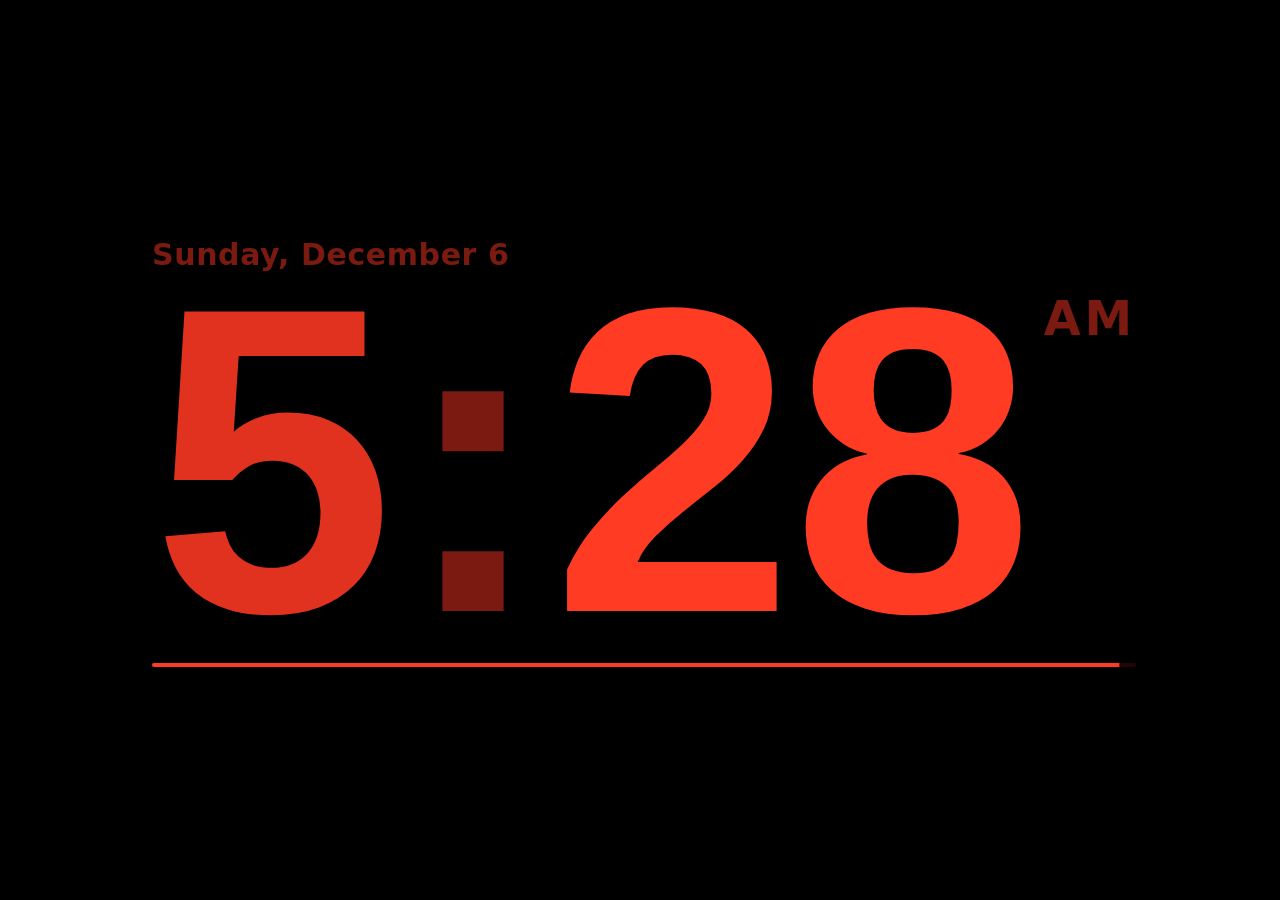
==== app/nightstand/index.html @ 8f98a360 "Initial commit: Encore and Nightstand iPad displays - Encore: Spotify Now Playing display (OAuth + P" ====
<!doctype html>
<html lang="en">
<head>
<meta charset="utf-8">
<meta name="viewport" content="width=device-width,initial-scale=1,viewport-fit=cover">
<meta http-equiv="Content-Security-Policy" content="default-src 'self'; script-src 'self'; style-src 'self' 'unsafe-inline' https://fonts.googleapis.com; font-src https://fonts.gstatic.com; img-src 'self' data: blob:; connect-src https://api.open-meteo.com https://geocoding-api.open-meteo.com; object-src 'none'; base-uri 'none'; form-action 'none'">
<title>Nightstand</title>
<meta name="apple-mobile-web-app-capable" content="yes">
<meta name="mobile-web-app-capable" content="yes">
<meta name="apple-mobile-web-app-status-bar-style" content="black-translucent">
<meta name="apple-mobile-web-app-title" content="Nightstand">
<meta name="theme-color" content="#000000">
<link rel="preconnect" href="https://fonts.googleapis.com">
<link rel="preconnect" href="https://fonts.gstatic.com" crossorigin>
<link rel="stylesheet" href="https://fonts.googleapis.com/css2?family=Big+Shoulders+Display:wght@500;800&family=Manrope:wght@400;600;700&display=swap">
<link rel="stylesheet" href="nightstand.css">
</head>
<body>

<main class="pager" id="pager" aria-label="Nightstand views">
  <section class="page" id="p-clock" aria-label="Clock">
    <div class="big shift" id="bigWrap">
      <div class="date" id="bigDate">Wednesday, November 18</div>
      <div class="time" aria-live="off"><span class="h" id="bigH">10</span><span class="colon" id="colon">:</span><span class="m" id="bigM">42</span><span class="ampm" id="bigAP">PM</span></div>
      <div class="secbar" id="secbar"><i id="secFill"></i></div>
    </div>
  </section>

  <section class="page" id="p-wx" aria-label="Weather">
    <div class="wx shift" id="wxWrap">
      <div class="wx-now">
        <div class="wx-place"><span id="wxPlace">Example city</span><span class="pill" id="wxPill">Example</span><button class="btn ghost small" id="wxSet" type="button">Set location</button></div>
        <div class="wx-temp"><span class="deg" id="wxTemp">54°</span><span id="wxIcon"></span></div>
        <div class="wx-cond" id="wxCond">Partly cloudy</div>
        <div class="wx-meta" id="wxMeta"></div>
      </div>
      <div class="wx-side">
        <div class="wx-hours" id="wxHours"></div>
        <div class="wx-days" id="wxDays"></div>
        <div class="wx-foot" id="wxFoot"></div>
      </div>
    </div>
  </section>

  <section class="page" id="p-cal" aria-label="Analog clock and calendar">
    <div class="split shift" id="calWrap">
      <svg class="analog" id="analog" viewBox="0 0 200 200" role="img" aria-label="Analog clock">
        <circle class="face" cx="100" cy="100" r="98"></circle>
        <g id="ticks"></g>
        <line class="hh" id="hh" x1="100" y1="100" x2="100" y2="54" stroke-width="7"></line>
        <line class="mh" id="mh" x1="100" y1="100" x2="100" y2="26" stroke-width="4.5"></line>
        <line class="sh" id="sh" x1="100" y1="116" x2="100" y2="18" stroke-width="1.8"></line>
        <circle class="hub" cx="100" cy="100" r="5"></circle>
        <circle class="hubin" cx="100" cy="100" r="1.8"></circle>
      </svg>
      <div class="cal">
        <div class="cal-head"><span id="calMonth">November</span><span class="yr" id="calYear">2026</span></div>
        <div class="cal-grid" id="calGrid"></div>
        <div class="cal-foot" id="calFoot"></div>
      </div>
    </div>
  </section>

  <section class="page photo" id="p-photo" aria-label="Photos">
    <img id="imgA" alt="">
    <img id="imgB" alt="">
    <div class="tint"></div>
    <div class="photo-clock shift" id="photoWrap"><div class="pt" id="photoTime">10:42</div><div class="pd" id="photoDate">Wednesday, November 18</div></div>
    <div class="photo-empty">
      <h2>Your photos</h2>
      <p>Pick a few favorites and they'll fade through here with the time on top. They stay on this iPad and are never uploaded.</p>
      <label class="btn" for="photoInput" tabindex="0">Add photos</label>
    </div>
  </section>
</main>

<div class="dots" id="dots" aria-hidden="true"><i class="on"></i><i></i><i></i><i></i></div>

<div class="controls" id="controls">
  <button class="iconbtn" id="fsBtn" aria-label="Full screen" hidden>
    <svg viewBox="0 0 24 24"><path d="M4 9V4h5M20 9V4h-5M4 15v5h5M20 15v5h-5"/></svg>
  </button>
  <button class="iconbtn" id="gearBtn" aria-label="Settings">
    <svg viewBox="0 0 24 24"><circle cx="12" cy="12" r="3"/><path d="M19.4 15a1.7 1.7 0 0 0 .3 1.8l.1.1a2 2 0 1 1-2.8 2.8l-.1-.1a1.7 1.7 0 0 0-1.8-.3 1.7 1.7 0 0 0-1 1.5V21a2 2 0 1 1-4 0v-.1a1.7 1.7 0 0 0-1.1-1.5 1.7 1.7 0 0 0-1.8.3l-.1.1a2 2 0 1 1-2.8-2.8l.1-.1a1.7 1.7 0 0 0 .3-1.8 1.7 1.7 0 0 0-1.5-1H3a2 2 0 1 1 0-4h.1a1.7 1.7 0 0 0 1.5-1.1 1.7 1.7 0 0 0-.3-1.8l-.1-.1a2 2 0 1 1 2.8-2.8l.1.1a1.7 1.7 0 0 0 1.8.3H9a1.7 1.7 0 0 0 1-1.5V3a2 2 0 1 1 4 0v.1a1.7 1.7 0 0 0 1 1.5 1.7 1.7 0 0 0 1.8-.3l.1-.1a2 2 0 1 1 2.8 2.8l-.1.1a1.7 1.7 0 0 0-.3 1.8V9a1.7 1.7 0 0 0 1.5 1H21a2 2 0 1 1 0 4h-.1a1.7 1.7 0 0 0-1.5 1z"/></svg>
  </button>
</div>

<aside class="sheet" id="sheet" aria-label="Settings">
  <header><h2>Settings</h2><button class="iconbtn" id="closeBtn" aria-label="Close settings"><svg viewBox="0 0 24 24"><path d="M6 6l12 12M18 6L6 18"/></svg></button></header>

  <h3>Clock</h3>
  <div class="row"><label for="set24">24-hour time</label><input class="switch" type="checkbox" id="set24"></div>
  <div class="row"><label for="setSec">Seconds bar</label><input class="switch" type="checkbox" id="setSec"></div>
  <div class="row"><label for="setWeek">Week starts on Monday</label><input class="switch" type="checkbox" id="setWeek"></div>

  <h3>Accent color</h3>
  <div class="swatches" id="swatches"></div>

  <h3>Night mode</h3>
  <div class="row"><label for="setNight">Red night display</label>
    <select id="setNight"><option value="auto">On a schedule</option><option value="on">Always on</option><option value="off">Off</option></select></div>
  <div class="row"><label for="setFrom">From</label><input type="time" id="setFrom"></div>
  <div class="row"><label for="setTo">Until</label><input type="time" id="setTo"></div>
  <p class="note">Everything turns dim red so it won't light up a dark bedroom. Lower the iPad's brightness at night as well.</p>

  <h3>Weather</h3>
  <div class="row"><span id="locLabel">No location set</span></div>
  <form class="locform" id="locForm"><input id="locInput" type="search" placeholder="City name" autocomplete="off" aria-label="City name"><button class="btn" type="submit">Search</button></form>
  <div class="locresults" id="locResults"></div>
  <div class="btnrow"><button class="btn ghost" type="button" id="locHere">Use my location</button></div>
  <div class="row"><label for="setUnits">Temperature</label><select id="setUnits"><option value="F">Fahrenheit (°F)</option><option value="C">Celsius (°C)</option></select></div>
  <p class="note">Forecasts come from Open-Meteo, a free weather service, and refresh every 15 minutes. Only your location is sent to it.</p>

  <h3>Photos</h3>
  <div class="row"><span id="photoCount">No photos added</span><label class="btn ghost" for="photoInput" tabindex="0">Add</label></div>
  <div class="row"><label for="setInterval">Change photo every</label>
    <select id="setInterval"><option value="15">15 seconds</option><option value="60">1 minute</option><option value="300">5 minutes</option><option value="900">15 minutes</option></select></div>
  <div class="btnrow"><button class="btn ghost" id="clearPhotos" type="button">Remove all photos</button><span class="note" id="clearConfirm" hidden></span></div>
  <input type="file" id="photoInput" accept="image/*" multiple hidden>

  <h3>Keep the screen on</h3>
  <div class="status" id="wakeStatus"><i></i><span>Checking…</span></div>
  <p class="note" id="wakeNote">Tap the screen once after opening Nightstand so the iPad stays awake.</p>

  <h3>Apps</h3>
  <div class="row"><span>Encore music display</span><a class="btn ghost" id="toEncore" href="../">Switch</a></div>

  <h3>Open automatically when charging</h3>
  <ol class="steps">
    <li>Open the Encore home page in <b>Safari</b>, tap <b>Share</b>, then <b>Add to Home Screen</b>. The icon reopens whichever app you used last.</li>
    <li>Open the <b>Shortcuts</b> app, go to <b>Automation</b>, tap <b>+</b>, choose <b>Charger</b> and <b>Is Connected</b>.</li>
    <li>Set it to <b>Run Immediately</b>, add the <b>Open App</b> action, and pick <b>Encore</b>.</li>
    <li>Turn the iPad on its side. Swipe left and right to change views; tap to show these controls.</li>
  </ol>
</aside>

<script src="nightstand.js"></script>
</body>
</html>
---- app/nightstand/nightstand.css ----
/* Layout: full-bleed horizontal pager, one landscape screen per view; controls fade in on tap.
   Deliberately single-theme (always dark): it's a bedside display. Night mode swaps everything to dim red. */
:root{
  --bg:#000000;
  --fg:#f3eee6;
  --dim:#857d72;
  --faint:#24211d;
  --panel:#12100e;
  --user-accent:#ffb454;
  --accent:var(--user-accent);
  --on-accent:#000000;
  --display:"Big Shoulders Display","Arial Narrow","Helvetica Neue",sans-serif;
  --body:"Manrope",system-ui,-apple-system,sans-serif;
  color-scheme:dark;
}
:root.night{
  --fg:#e0321f;
  --dim:#7a1a10;
  --faint:#220604;
  --panel:#0e0302;
  --accent:#ff3b24;
  --on-accent:#000000;
}
html,body{height:100%}
body{margin:0;background:var(--bg);color:var(--fg);font-family:var(--body);overflow:hidden;
  -webkit-user-select:none;user-select:none;-webkit-tap-highlight-color:transparent;
  transition:color .8s ease}
*{box-sizing:border-box}

/* ---------- pager ---------- */
.pager{display:flex;height:100%;overflow-x:auto;overflow-y:hidden;scroll-snap-type:x mandatory;
  scrollbar-width:none;overscroll-behavior-x:contain}
.pager::-webkit-scrollbar{display:none}
.page{flex:0 0 100%;height:100%;scroll-snap-align:start;scroll-snap-stop:always;position:relative;
  display:flex;align-items:center;justify-content:center;
  padding-left:max(16px,env(safe-area-inset-left,0px));
  padding-right:max(16px,env(safe-area-inset-right,0px));
  padding-block:24px}
.shift{transition:transform 2s ease}

/* ---------- page 1: big clock ---------- */
.big{display:flex;flex-direction:column;align-items:flex-start;gap:1.2vh;min-width:0}
.date{font-weight:600;font-size:clamp(15px,2.6vw,30px);color:var(--dim);letter-spacing:.02em}
.time{font-family:var(--display);font-weight:800;line-height:.82;font-variant-numeric:tabular-nums;
  font-size:min(34vw,64vh);display:flex;align-items:flex-start;letter-spacing:-.005em}
.time .h{color:var(--fg)}
.time .m{color:var(--accent)}
.time .colon{color:var(--dim);padding-inline:.02em;transition:opacity .4s}
.time .colon.off{opacity:.25}
.ampm{font-family:var(--body);font-weight:700;font-size:.11em;letter-spacing:.08em;color:var(--dim);
  margin-left:.25em;margin-top:.35em}
.secbar{width:100%;height:4px;background:var(--faint);border-radius:2px;overflow:hidden;margin-top:1.5vh}
.secbar i{display:block;height:100%;width:100%;background:var(--accent);transform-origin:left;transform:scaleX(0)}

/* ---------- page 2: analog + calendar ---------- */
.split{display:grid;grid-template-columns:1fr 1fr;gap:clamp(20px,6vw,80px);width:100%;max-width:1100px;align-items:center}
.analog{width:100%;max-width:min(100%,70vh);aspect-ratio:1;justify-self:center}
.analog .face{fill:var(--panel)}
.analog .tick{stroke:var(--dim);stroke-linecap:round}
.analog .tick.major{stroke:var(--fg)}
.analog text{fill:var(--fg);font-family:var(--display);font-weight:800;font-size:20px;text-anchor:middle;dominant-baseline:central}
.analog .hh,.analog .mh{stroke:var(--fg);stroke-linecap:round}
.analog .sh{stroke:var(--accent);stroke-linecap:round}
.analog .hub{fill:var(--accent)}
.analog .hubin{fill:var(--bg)}
.cal{min-width:0}
.cal-head{display:flex;align-items:baseline;gap:.4em;font-family:var(--display);font-weight:800;
  font-size:clamp(28px,5.4vw,64px);line-height:1;margin-bottom:2.4vh}
.cal-head .yr{color:var(--dim);font-weight:500}
.cal-grid{display:grid;grid-template-columns:repeat(7,1fr);gap:.6vh .4vw;font-variant-numeric:tabular-nums}
.cal-grid span{display:flex;align-items:center;justify-content:center;aspect-ratio:1;max-height:7.5vh;
  font-weight:600;font-size:clamp(13px,1.9vw,22px);border-radius:50%}
.cal-grid .wd{color:var(--dim);font-size:clamp(11px,1.3vw,15px);letter-spacing:.08em;aspect-ratio:auto;padding-bottom:.6vh}
.cal-grid .wk{color:var(--dim)}
.cal-grid .today{background:var(--accent);color:var(--on-accent);font-weight:700}
.cal-foot{margin-top:2.4vh;color:var(--dim);font-size:clamp(12px,1.5vw,17px);letter-spacing:.04em;
  font-variant-numeric:tabular-nums}
.cal-foot b{color:var(--fg);font-weight:700}

/* ---------- weather ---------- */
.wx{display:grid;grid-template-columns:minmax(0,1fr) minmax(0,1.15fr);gap:clamp(20px,5vw,72px);width:100%;max-width:1150px;align-items:center}
.wx-now{min-width:0;display:flex;flex-direction:column;gap:1.4vh}
.wx-place{font-weight:600;font-size:clamp(14px,2vw,22px);color:var(--dim);display:flex;align-items:center;gap:10px;flex-wrap:wrap}
.pill{font-size:11px;letter-spacing:.12em;text-transform:uppercase;font-weight:700;color:var(--on-accent);background:var(--accent);padding:3px 8px;border-radius:10px}
.btn.small{min-height:34px;padding:0 14px;font-size:13px}
.wx-temp{display:flex;align-items:flex-start;gap:2vw}
.wx-temp .deg{font-family:var(--display);font-weight:800;font-size:min(22vw,40vh);line-height:.82;font-variant-numeric:tabular-nums}
.wx-temp .wxi{width:min(12vw,20vh);height:auto}
.wx-cond{font-family:var(--display);font-weight:800;font-size:clamp(24px,4vw,46px);line-height:1;color:var(--accent)}
.wx-meta{color:var(--dim);font-size:clamp(13px,1.6vw,18px);font-variant-numeric:tabular-nums;display:flex;gap:.4em 1.4em;flex-wrap:wrap}
.wx-meta b{color:var(--fg);font-weight:700}
.wx-side{min-width:0;display:flex;flex-direction:column;gap:2.6vh}
.wx-hours{display:grid;grid-template-columns:repeat(6,minmax(0,1fr));gap:8px;padding-bottom:2.4vh;border-bottom:1px solid var(--faint)}
.wx-h{display:flex;flex-direction:column;align-items:center;gap:.8vh;font-variant-numeric:tabular-nums}
.wx-h .t{color:var(--dim);font-size:clamp(11px,1.3vw,15px);font-weight:600;white-space:nowrap}
.wx-h .wxi{width:clamp(24px,3.6vw,42px);height:auto}
.wx-h .v{font-weight:700;font-size:clamp(14px,1.9vw,22px)}
.wx-h .pop{font-size:clamp(10px,1.1vw,13px);color:var(--accent);font-weight:700;min-height:1.3em}
.wx-days{display:flex;flex-direction:column;gap:1.3vh}
.wx-d{display:grid;grid-template-columns:4.2em 1.8em 2.4em minmax(0,1fr) 2.4em;align-items:center;gap:12px;font-size:clamp(13px,1.8vw,20px);font-weight:600;font-variant-numeric:tabular-nums}
.wx-d .wxi{width:1.7em;height:auto}
.wx-d .lo{color:var(--dim);text-align:right}
.range{height:6px;border-radius:3px;background:var(--faint);position:relative}
.range i{position:absolute;top:0;bottom:0;border-radius:3px;background:linear-gradient(90deg,var(--dim),var(--accent))}
.wx-foot{color:var(--dim);font-size:clamp(12px,1.3vw,14px);line-height:1.5}
.wxi{fill:none;stroke-width:2.6;stroke-linecap:round;stroke-linejoin:round;overflow:visible}
.wxi .s{stroke:var(--accent)}
.wxi .c{stroke:var(--fg);fill:var(--bg)}
.wxi .p{stroke:var(--fg)}
.wxi .f{fill:var(--fg);stroke:none}
.locform{display:flex;gap:8px;margin-top:10px}
.locform input{flex:1;min-width:0;background:var(--bg);color:var(--fg);border:1px solid var(--faint);border-radius:8px;font:600 15px var(--body);padding:8px 10px;min-height:44px}
.locresults{display:flex;flex-direction:column;margin-top:6px}
.locresults button{text-align:left;background:none;border:0;border-bottom:1px solid var(--faint);color:var(--fg);font:600 15px var(--body);padding:12px 2px;cursor:pointer}
.locresults button span{color:var(--dim);font-weight:400}

/* ---------- page 3: photos ---------- */
.photo{padding:0;overflow:hidden}
.photo img{position:absolute;inset:0;width:100%;height:100%;max-width:100%;object-fit:cover;opacity:0;transition:opacity 1.6s ease}
.photo img.show{opacity:1}
.photo .tint{position:absolute;inset:0;pointer-events:none;background:linear-gradient(to top,rgba(0,0,0,.65),rgba(0,0,0,0) 45%)}
:root.night .photo img{filter:grayscale(1) brightness(.45) contrast(1.1)}
:root.night .photo .tint{background:#ff2a14;mix-blend-mode:multiply}
.photo-clock{position:absolute;
  left:max(28px,calc(env(safe-area-inset-left,0px) + 20px));
  bottom:max(28px,calc(env(safe-area-inset-bottom,0px) + 28px))}
.photo-clock .pt{font-family:var(--display);font-weight:800;font-size:min(14vw,22vh);line-height:.85;color:#fff;font-variant-numeric:tabular-nums}
.photo-clock .pd{font-weight:600;font-size:clamp(14px,2vw,22px);color:rgba(255,255,255,.8);margin-top:.6vh}
:root.night .photo-clock .pt,:root.night .photo-clock .pd{color:var(--fg)}
.photo-empty{position:relative;display:flex;flex-direction:column;align-items:center;gap:14px;text-align:center;
  max-width:34ch;padding-inline:16px}
.photo-empty h2{margin:0;font-family:var(--display);font-weight:800;font-size:clamp(28px,4.5vw,48px);line-height:1}
.photo-empty p{margin:0;color:var(--dim);line-height:1.5}
.photo.has .photo-empty{display:none}
.photo:not(.has) .photo-clock{display:none}

/* ---------- chrome: dots + floating controls ---------- */
.dots{position:fixed;left:50%;transform:translateX(-50%);bottom:calc(env(safe-area-inset-bottom,0px) + 12px);
  display:flex;gap:8px;opacity:.0;transition:opacity .5s}
.dots i{width:6px;height:6px;border-radius:50%;background:var(--dim)}
.dots i.on{background:var(--fg)}
.controls{position:fixed;top:calc(env(safe-area-inset-top,0px) + 14px);
  right:max(16px,calc(env(safe-area-inset-right,0px) + 14px));display:flex;gap:10px;
  opacity:0;pointer-events:none;transition:opacity .5s}
body.ui .controls{opacity:1;pointer-events:auto}
body.ui .dots{opacity:1}
.iconbtn{width:44px;height:44px;border-radius:50%;border:1px solid var(--faint);background:var(--panel);color:var(--fg);
  display:grid;place-items:center;cursor:pointer}
.iconbtn svg{width:20px;height:20px;stroke:currentColor;fill:none;stroke-width:1.8;stroke-linecap:round;stroke-linejoin:round}
button:focus-visible,label:focus-visible,select:focus-visible,input:focus-visible{outline:2px solid var(--accent);outline-offset:2px}
a.btn{text-decoration:none}
.btn{display:inline-flex;align-items:center;justify-content:center;gap:8px;min-height:44px;padding:0 18px;border-radius:22px;
  border:0;background:var(--accent);color:var(--on-accent);font:700 15px var(--body);cursor:pointer}
.btn.ghost{background:transparent;color:var(--fg);border:1px solid var(--faint)}

/* ---------- settings sheet ---------- */
.sheet{position:fixed;top:0;right:0;bottom:0;width:min(400px,100%);background:var(--panel);border-left:1px solid var(--faint);
  overflow-y:auto;-webkit-user-select:text;user-select:text;
  padding:calc(env(safe-area-inset-top,0px) + 20px) max(20px,calc(env(safe-area-inset-right,0px) + 20px)) calc(env(safe-area-inset-bottom,0px) + 28px) 22px;
  transform:translateX(105%);transition:transform .35s ease;z-index:20}
.sheet.open{transform:none}
.sheet header{display:flex;align-items:center;justify-content:space-between;margin-bottom:8px}
.sheet h2{margin:0;font-family:var(--display);font-weight:800;font-size:32px;letter-spacing:.01em}
.sheet h3{margin:26px 0 10px;font-size:12px;letter-spacing:.14em;text-transform:uppercase;color:var(--dim);font-weight:700}
.row{display:flex;align-items:center;justify-content:space-between;gap:12px;min-height:44px;border-bottom:1px solid var(--faint)}
.row label{flex:1}
.row select,.row input[type=time]{background:var(--bg);color:var(--fg);border:1px solid var(--faint);border-radius:8px;
  font:600 15px var(--body);padding:8px 10px;min-height:38px}
.switch{appearance:none;-webkit-appearance:none;width:50px;height:30px;border-radius:15px;background:var(--faint);position:relative;cursor:pointer;flex:none;margin:0;transition:background .2s}
.switch::after{content:"";position:absolute;top:3px;left:3px;width:24px;height:24px;border-radius:50%;background:var(--fg);transition:transform .2s}
.switch:checked{background:var(--accent)}
.switch:checked::after{transform:translateX(20px);background:var(--on-accent)}
.swatches{display:flex;gap:12px;flex-wrap:wrap;padding-block:6px}
.swatches input{position:absolute;opacity:0;pointer-events:none}
.swatches label{width:38px;height:38px;border-radius:50%;cursor:pointer;border:2px solid transparent;box-shadow:inset 0 0 0 3px var(--panel)}
.swatches input:checked + label{border-color:var(--fg)}
.swatches input:focus-visible + label{outline:2px solid var(--fg);outline-offset:2px}
.note{color:var(--dim);font-size:13px;line-height:1.55;margin:8px 0 0}
.status{display:inline-flex;align-items:center;gap:8px;font-weight:600;font-size:14px}
.status i{width:8px;height:8px;border-radius:50%;background:var(--dim)}
.status.ok i{background:#5fd08a}
:root.night .status.ok i{background:var(--accent)}
.steps{margin:6px 0 0;padding-left:20px;color:var(--fg);font-size:14px;line-height:1.6}
.steps li{margin-bottom:6px}
.steps b{font-weight:700}
.btnrow{display:flex;gap:10px;flex-wrap:wrap;margin-top:10px}

@media (orientation:portrait){
  .split,.wx{grid-template-columns:1fr;gap:4vh}
  .analog{max-width:min(100%,40vh)}
  .time{font-size:min(30vw,40vh)}
}
@media (prefers-reduced-motion:reduce){
  .shift,.photo img,.sheet,.secbar i{transition:none!important}
}

/* Safe-area padding (was a second inline <style>) */
:root{padding-top:env(safe-area-inset-top,0px);padding-bottom:env(safe-area-inset-bottom,0px)}
[hidden]{display:none!important}
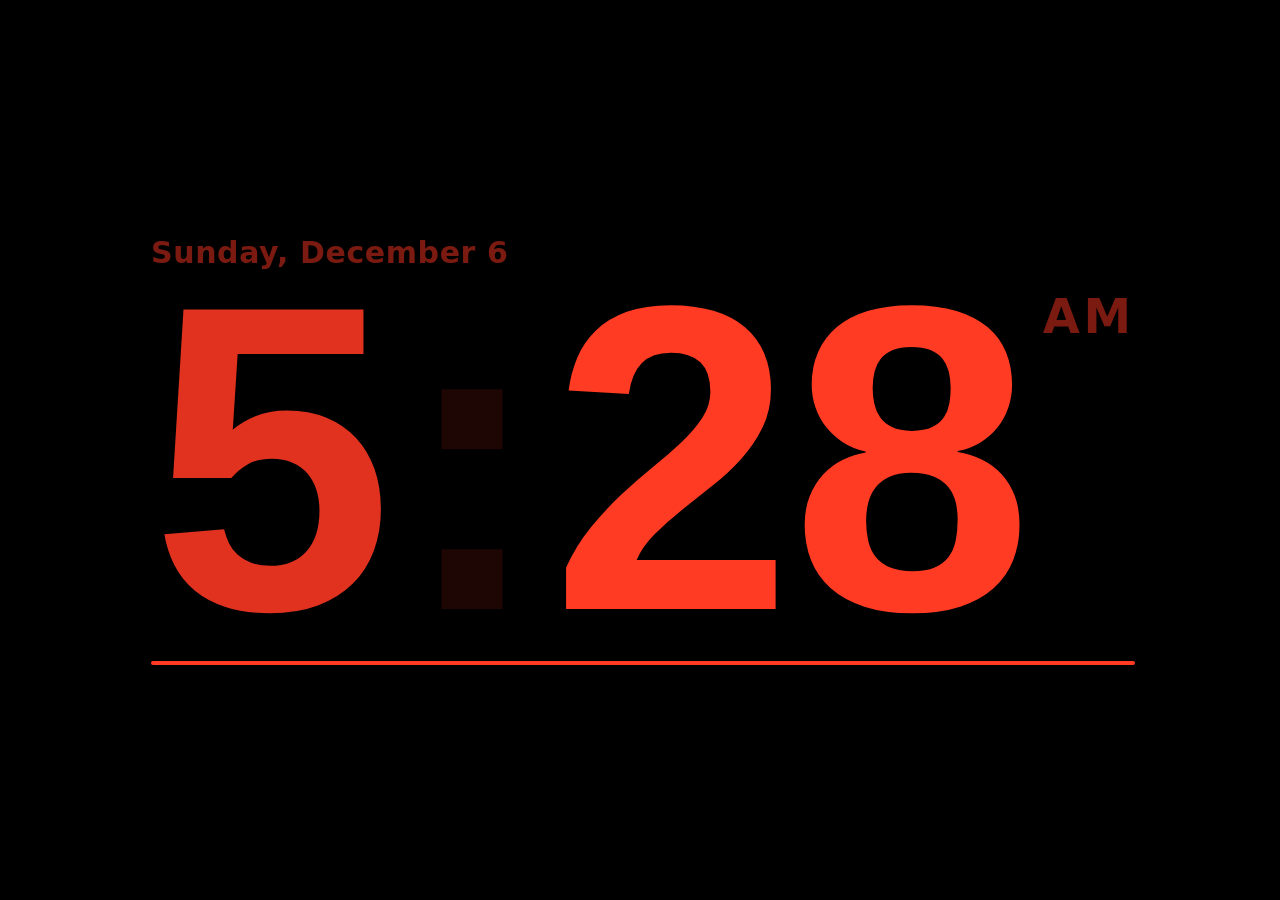
==== commit 420216ac: "Spotify screen, vertical swipes, lyrics only when available, settings cuts - Swipe down: Spotify scr" ====
--- a/app/nightstand/index.html
+++ b/app/nightstand/index.html
@@ -122,9 +122,6 @@
   <div class="status" id="wakeStatus"><i></i><span>Checking…</span></div>
   <p class="note" id="wakeNote">Tap the screen once after opening Nightstand so the iPad stays awake.</p>
 
-  <h3>Apps</h3>
-  <div class="row"><span>Encore music display</span><a class="btn ghost" id="toEncore" href="../">Switch</a></div>
-
   <h3>Open automatically when charging</h3>
   <ol class="steps">
     <li>Open the Encore home page in <b>Safari</b>, tap <b>Share</b>, then <b>Add to Home Screen</b>. The icon reopens whichever app you used last.</li>
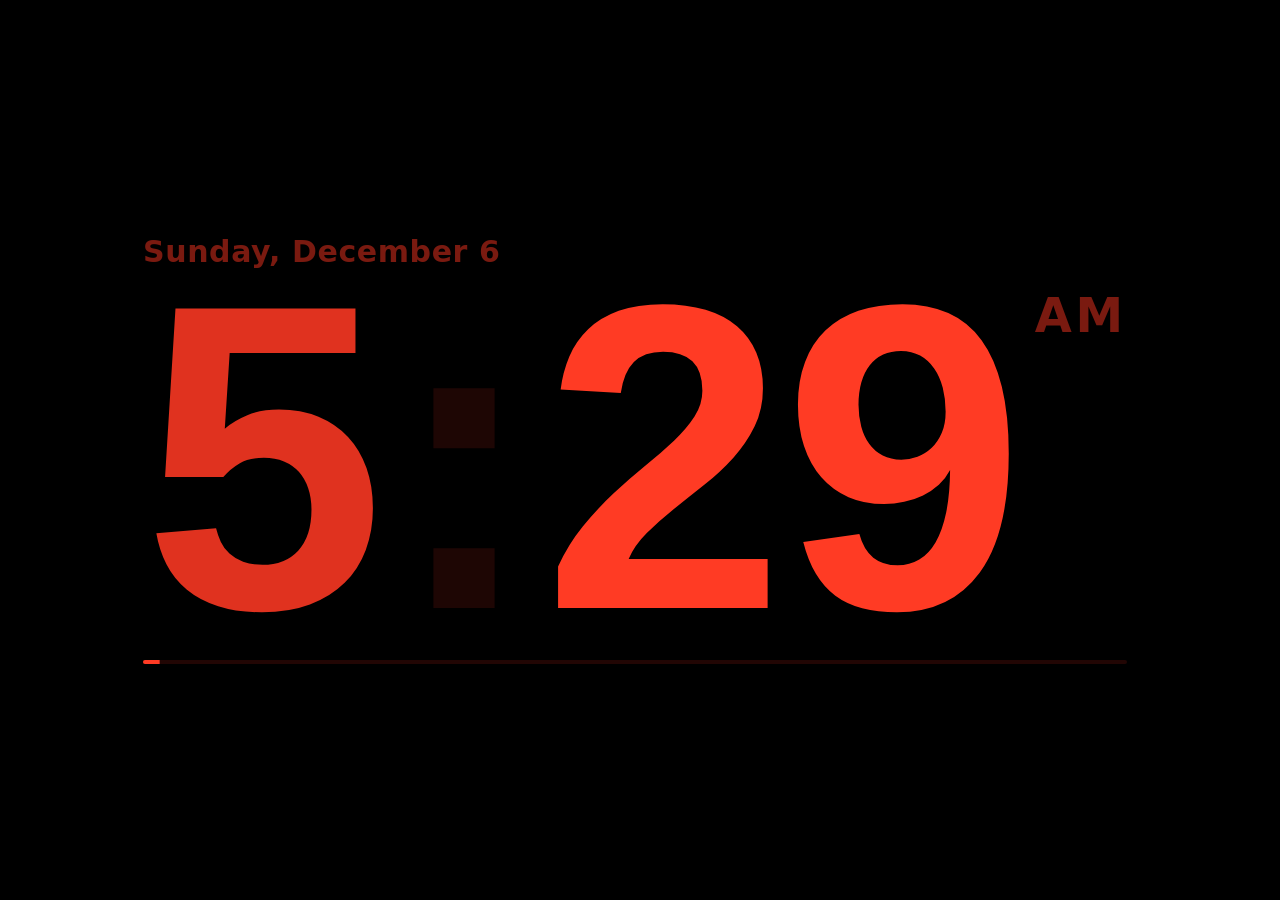
==== commit a3a1e931: "Sleep timer; Nightstand follows Keep screen on - Moon button in the Spotify screen: Off, 15, 30, 45," ====
--- a/app/nightstand/index.html
+++ b/app/nightstand/index.html
@@ -3,7 +3,7 @@
 <head>
 <meta charset="utf-8">
 <meta name="viewport" content="width=device-width,initial-scale=1,viewport-fit=cover">
-<meta http-equiv="Content-Security-Policy" content="default-src 'self'; script-src 'self'; style-src 'self' 'unsafe-inline' https://fonts.googleapis.com; font-src https://fonts.gstatic.com; img-src 'self' data: blob:; connect-src https://api.open-meteo.com https://geocoding-api.open-meteo.com; object-src 'none'; base-uri 'none'; form-action 'none'">
+<meta http-equiv="Content-Security-Policy" content="default-src 'self'; script-src 'self'; style-src 'self' 'unsafe-inline' https://fonts.googleapis.com; font-src https://fonts.gstatic.com; img-src 'self' data: blob:; connect-src https://api.open-meteo.com https://geocoding-api.open-meteo.com https://accounts.spotify.com https://api.spotify.com; object-src 'none'; base-uri 'none'; form-action 'none'">
 <title>Nightstand</title>
 <meta name="apple-mobile-web-app-capable" content="yes">
 <meta name="mobile-web-app-capable" content="yes">
@@ -131,6 +131,9 @@
   </ol>
 </aside>
 
+<!-- Shown when Encore's sleep timer ends while you are here. Tap to come back. -->
+<div class="sleep-screen" id="sleepScreen" aria-hidden="true"></div>
+
 <script src="nightstand.js"></script>
 </body>
 </html>
--- a/app/nightstand/nightstand.css
+++ b/app/nightstand/nightstand.css
@@ -197,3 +197,8 @@
 /* Safe-area padding (was a second inline <style>) */
 :root{padding-top:env(safe-area-inset-top,0px);padding-bottom:env(safe-area-inset-bottom,0px)}
 [hidden]{display:none!important}
+
+/* ---------- sleep screen (Encore's sleep timer ended): black, a tap brings Nightstand back ---------- */
+.sleep-screen{position:fixed;inset:0;z-index:100;background:#000;opacity:0;visibility:hidden;cursor:pointer;
+  transition:opacity 2s ease,visibility 0s linear 2s}
+.sleep-screen.on{opacity:1;visibility:visible;transition:opacity 2s ease,visibility 0s}
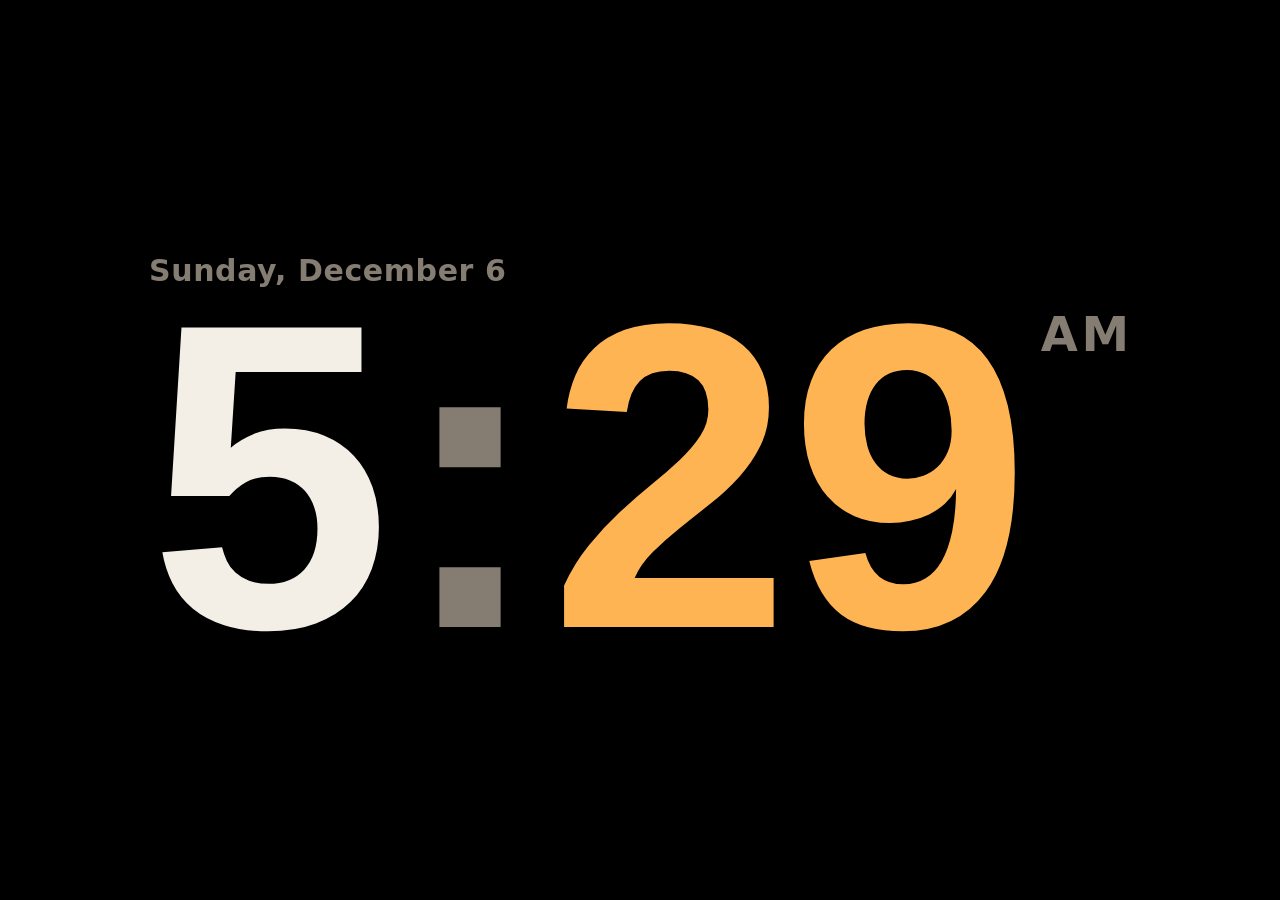
==== commit 07d9741b: "Simplify Encore and Nightstand settings into one-page sheets Encore: one scrolling sheet with rounde" ====
--- a/app/nightstand/index.html
+++ b/app/nightstand/index.html
@@ -22,7 +22,6 @@
     <div class="big shift" id="bigWrap">
       <div class="date" id="bigDate">Wednesday, November 18</div>
       <div class="time" aria-live="off"><span class="h" id="bigH">10</span><span class="colon" id="colon">:</span><span class="m" id="bigM">42</span><span class="ampm" id="bigAP">PM</span></div>
-      <div class="secbar" id="secbar"><i id="secFill"></i></div>
     </div>
   </section>
 
@@ -60,21 +59,9 @@
       </div>
     </div>
   </section>
-
-  <section class="page photo" id="p-photo" aria-label="Photos">
-    <img id="imgA" alt="">
-    <img id="imgB" alt="">
-    <div class="tint"></div>
-    <div class="photo-clock shift" id="photoWrap"><div class="pt" id="photoTime">10:42</div><div class="pd" id="photoDate">Wednesday, November 18</div></div>
-    <div class="photo-empty">
-      <h2>Your photos</h2>
-      <p>Pick a few favorites and they'll fade through here with the time on top. They stay on this iPad and are never uploaded.</p>
-      <label class="btn" for="photoInput" tabindex="0">Add photos</label>
-    </div>
-  </section>
 </main>
 
-<div class="dots" id="dots" aria-hidden="true"><i class="on"></i><i></i><i></i><i></i></div>
+<div class="dots" id="dots" aria-hidden="true"><i class="on"></i><i></i><i></i></div>
 
 <div class="controls" id="controls">
   <button class="iconbtn" id="fsBtn" aria-label="Full screen" hidden>
@@ -86,49 +73,30 @@
 </div>
 
 <aside class="sheet" id="sheet" aria-label="Settings">
-  <header><h2>Settings</h2><button class="iconbtn" id="closeBtn" aria-label="Close settings"><svg viewBox="0 0 24 24"><path d="M6 6l12 12M18 6L6 18"/></svg></button></header>
+  <header class="sheet-head"><h2>Settings</h2><button class="iconbtn" id="closeBtn" aria-label="Close settings"><svg viewBox="0 0 24 24"><path d="M6 6l12 12M18 6L6 18"/></svg></button></header>
 
-  <h3>Clock</h3>
-  <div class="row"><label for="set24">24-hour time</label><input class="switch" type="checkbox" id="set24"></div>
-  <div class="row"><label for="setSec">Seconds bar</label><input class="switch" type="checkbox" id="setSec"></div>
-  <div class="row"><label for="setWeek">Week starts on Monday</label><input class="switch" type="checkbox" id="setWeek"></div>
+  <h3 class="group-title">Clock</h3>
+  <div class="card">
+    <div class="row"><label class="row-label" for="set24">24-hour time</label><input class="switch" type="checkbox" id="set24"></div>
+  </div>
 
-  <h3>Accent color</h3>
-  <div class="swatches" id="swatches"></div>
+  <h3 class="group-title">Accent color</h3>
+  <div class="card"><div class="swatches" id="swatches"></div></div>
 
-  <h3>Night mode</h3>
-  <div class="row"><label for="setNight">Red night display</label>
-    <select id="setNight"><option value="auto">On a schedule</option><option value="on">Always on</option><option value="off">Off</option></select></div>
-  <div class="row"><label for="setFrom">From</label><input type="time" id="setFrom"></div>
-  <div class="row"><label for="setTo">Until</label><input type="time" id="setTo"></div>
-  <p class="note">Everything turns dim red so it won't light up a dark bedroom. Lower the iPad's brightness at night as well.</p>
+  <h3 class="group-title">Weather</h3>
+  <div class="card">
+    <div class="row"><span class="row-label">Location</span><span class="value" id="locLabel">Not set</span></div>
+    <form class="row locform" id="locForm"><input id="locInput" type="search" placeholder="Search for a city" autocomplete="off" aria-label="City name"><button class="seg-btn" type="submit">Search</button></form>
+    <div class="locresults" id="locResults"></div>
+    <div class="row"><button class="row-btn" type="button" id="locHere">Use my location</button></div>
+    <div class="row"><span class="row-label" id="unitsLabel">Temperature</span>
+      <div class="seg" id="setUnits" role="radiogroup" aria-labelledby="unitsLabel"><button type="button" role="radio" data-v="F">°F</button><button type="button" role="radio" data-v="C">°C</button></div></div>
+  </div>
 
-  <h3>Weather</h3>
-  <div class="row"><span id="locLabel">No location set</span></div>
-  <form class="locform" id="locForm"><input id="locInput" type="search" placeholder="City name" autocomplete="off" aria-label="City name"><button class="btn" type="submit">Search</button></form>
-  <div class="locresults" id="locResults"></div>
-  <div class="btnrow"><button class="btn ghost" type="button" id="locHere">Use my location</button></div>
-  <div class="row"><label for="setUnits">Temperature</label><select id="setUnits"><option value="F">Fahrenheit (°F)</option><option value="C">Celsius (°C)</option></select></div>
-  <p class="note">Forecasts come from Open-Meteo, a free weather service, and refresh every 15 minutes. Only your location is sent to it.</p>
-
-  <h3>Photos</h3>
-  <div class="row"><span id="photoCount">No photos added</span><label class="btn ghost" for="photoInput" tabindex="0">Add</label></div>
-  <div class="row"><label for="setInterval">Change photo every</label>
-    <select id="setInterval"><option value="15">15 seconds</option><option value="60">1 minute</option><option value="300">5 minutes</option><option value="900">15 minutes</option></select></div>
-  <div class="btnrow"><button class="btn ghost" id="clearPhotos" type="button">Remove all photos</button><span class="note" id="clearConfirm" hidden></span></div>
-  <input type="file" id="photoInput" accept="image/*" multiple hidden>
-
-  <h3>Keep the screen on</h3>
-  <div class="status" id="wakeStatus"><i></i><span>Checking…</span></div>
-  <p class="note" id="wakeNote">Tap the screen once after opening Nightstand so the iPad stays awake.</p>
-
-  <h3>Open automatically when charging</h3>
-  <ol class="steps">
-    <li>Open the Encore home page in <b>Safari</b>, tap <b>Share</b>, then <b>Add to Home Screen</b>. The icon reopens whichever app you used last.</li>
-    <li>Open the <b>Shortcuts</b> app, go to <b>Automation</b>, tap <b>+</b>, choose <b>Charger</b> and <b>Is Connected</b>.</li>
-    <li>Set it to <b>Run Immediately</b>, add the <b>Open App</b> action, and pick <b>Encore</b>.</li>
-    <li>Turn the iPad on its side. Swipe left and right to change views; tap to show these controls.</li>
-  </ol>
+  <h3 class="group-title">Screen</h3>
+  <div class="card">
+    <div class="row"><label class="row-label" for="setWake">Keep screen on</label><input class="switch" type="checkbox" id="setWake"></div>
+  </div>
 </aside>
 
 <!-- Shown when Encore's sleep timer ends while you are here. Tap to come back. -->
--- a/app/nightstand/nightstand.css
+++ b/app/nightstand/nightstand.css
@@ -1,25 +1,19 @@
 /* Layout: full-bleed horizontal pager, one landscape screen per view; controls fade in on tap.
-   Deliberately single-theme (always dark): it's a bedside display. Night mode swaps everything to dim red. */
+   Deliberately single-theme (always dark): it's a bedside display. */
 :root{
   --bg:#000000;
   --fg:#f3eee6;
   --dim:#857d72;
   --faint:#24211d;
   --panel:#12100e;
+  --hair:rgba(255,255,255,.1);
+  --card:#1f1d1b;
   --user-accent:#ffb454;
   --accent:var(--user-accent);
   --on-accent:#000000;
   --display:"Big Shoulders Display","Arial Narrow","Helvetica Neue",sans-serif;
   --body:"Manrope",system-ui,-apple-system,sans-serif;
   color-scheme:dark;
-}
-:root.night{
-  --fg:#e0321f;
-  --dim:#7a1a10;
-  --faint:#220604;
-  --panel:#0e0302;
-  --accent:#ff3b24;
-  --on-accent:#000000;
 }
 html,body{height:100%}
 body{margin:0;background:var(--bg);color:var(--fg);font-family:var(--body);overflow:hidden;
@@ -49,8 +43,6 @@
 .time .colon.off{opacity:.25}
 .ampm{font-family:var(--body);font-weight:700;font-size:.11em;letter-spacing:.08em;color:var(--dim);
   margin-left:.25em;margin-top:.35em}
-.secbar{width:100%;height:4px;background:var(--faint);border-radius:2px;overflow:hidden;margin-top:1.5vh}
-.secbar i{display:block;height:100%;width:100%;background:var(--accent);transform-origin:left;transform:scaleX(0)}
 
 /* ---------- page 2: analog + calendar ---------- */
 .split{display:grid;grid-template-columns:1fr 1fr;gap:clamp(20px,6vw,80px);width:100%;max-width:1100px;align-items:center}
@@ -108,31 +100,6 @@
 .wxi .c{stroke:var(--fg);fill:var(--bg)}
 .wxi .p{stroke:var(--fg)}
 .wxi .f{fill:var(--fg);stroke:none}
-.locform{display:flex;gap:8px;margin-top:10px}
-.locform input{flex:1;min-width:0;background:var(--bg);color:var(--fg);border:1px solid var(--faint);border-radius:8px;font:600 15px var(--body);padding:8px 10px;min-height:44px}
-.locresults{display:flex;flex-direction:column;margin-top:6px}
-.locresults button{text-align:left;background:none;border:0;border-bottom:1px solid var(--faint);color:var(--fg);font:600 15px var(--body);padding:12px 2px;cursor:pointer}
-.locresults button span{color:var(--dim);font-weight:400}
-
-/* ---------- page 3: photos ---------- */
-.photo{padding:0;overflow:hidden}
-.photo img{position:absolute;inset:0;width:100%;height:100%;max-width:100%;object-fit:cover;opacity:0;transition:opacity 1.6s ease}
-.photo img.show{opacity:1}
-.photo .tint{position:absolute;inset:0;pointer-events:none;background:linear-gradient(to top,rgba(0,0,0,.65),rgba(0,0,0,0) 45%)}
-:root.night .photo img{filter:grayscale(1) brightness(.45) contrast(1.1)}
-:root.night .photo .tint{background:#ff2a14;mix-blend-mode:multiply}
-.photo-clock{position:absolute;
-  left:max(28px,calc(env(safe-area-inset-left,0px) + 20px));
-  bottom:max(28px,calc(env(safe-area-inset-bottom,0px) + 28px))}
-.photo-clock .pt{font-family:var(--display);font-weight:800;font-size:min(14vw,22vh);line-height:.85;color:#fff;font-variant-numeric:tabular-nums}
-.photo-clock .pd{font-weight:600;font-size:clamp(14px,2vw,22px);color:rgba(255,255,255,.8);margin-top:.6vh}
-:root.night .photo-clock .pt,:root.night .photo-clock .pd{color:var(--fg)}
-.photo-empty{position:relative;display:flex;flex-direction:column;align-items:center;gap:14px;text-align:center;
-  max-width:34ch;padding-inline:16px}
-.photo-empty h2{margin:0;font-family:var(--display);font-weight:800;font-size:clamp(28px,4.5vw,48px);line-height:1}
-.photo-empty p{margin:0;color:var(--dim);line-height:1.5}
-.photo.has .photo-empty{display:none}
-.photo:not(.has) .photo-clock{display:none}
 
 /* ---------- chrome: dots + floating controls ---------- */
 .dots{position:fixed;left:50%;transform:translateX(-50%);bottom:calc(env(safe-area-inset-bottom,0px) + 12px);
@@ -159,39 +126,47 @@
   padding:calc(env(safe-area-inset-top,0px) + 20px) max(20px,calc(env(safe-area-inset-right,0px) + 20px)) calc(env(safe-area-inset-bottom,0px) + 28px) 22px;
   transform:translateX(105%);transition:transform .35s ease;z-index:20}
 .sheet.open{transform:none}
-.sheet header{display:flex;align-items:center;justify-content:space-between;margin-bottom:8px}
+.sheet{--dim:#a39a8e}   /* lighter grey on the cards so small text passes WCAG AA */
+.sheet-head{display:flex;align-items:center;justify-content:space-between;margin-bottom:6px}
 .sheet h2{margin:0;font-family:var(--display);font-weight:800;font-size:32px;letter-spacing:.01em}
-.sheet h3{margin:26px 0 10px;font-size:12px;letter-spacing:.14em;text-transform:uppercase;color:var(--dim);font-weight:700}
-.row{display:flex;align-items:center;justify-content:space-between;gap:12px;min-height:44px;border-bottom:1px solid var(--faint)}
-.row label{flex:1}
-.row select,.row input[type=time]{background:var(--bg);color:var(--fg);border:1px solid var(--faint);border-radius:8px;
-  font:600 15px var(--body);padding:8px 10px;min-height:38px}
-.switch{appearance:none;-webkit-appearance:none;width:50px;height:30px;border-radius:15px;background:var(--faint);position:relative;cursor:pointer;flex:none;margin:0;transition:background .2s}
-.switch::after{content:"";position:absolute;top:3px;left:3px;width:24px;height:24px;border-radius:50%;background:var(--fg);transition:transform .2s}
+
+/* groups: a small uppercase title, then a rounded card of rows split by hairlines (same look as Encore's sheet) */
+.group-title{margin:26px 0 8px 16px;font-size:12px;letter-spacing:.12em;text-transform:uppercase;color:var(--dim);font-weight:700}
+.card{border-radius:14px;background:var(--card);padding:0 16px}
+.card > :not(:first-child){border-top:1px solid var(--hair)}
+.row{display:flex;align-items:center;justify-content:space-between;gap:14px;min-height:50px;font-size:16px}
+.row-label{flex:1;min-width:0}
+.value{color:var(--dim);text-align:right;min-width:0;overflow:hidden;text-overflow:ellipsis;white-space:nowrap}
+.row-btn{flex:1;border:0;background:none;padding:0;min-height:50px;text-align:left;color:var(--accent);font:600 16px var(--body);cursor:pointer}
+.switch{appearance:none;-webkit-appearance:none;width:51px;height:31px;border-radius:16px;background:rgba(255,255,255,.16);position:relative;cursor:pointer;flex:none;margin:0;transition:background .2s}
+.switch::after{content:"";position:absolute;top:2px;left:2px;width:27px;height:27px;border-radius:50%;background:#fff;box-shadow:0 2px 6px rgba(0,0,0,.3);transition:transform .2s}
 .switch:checked{background:var(--accent)}
-.switch:checked::after{transform:translateX(20px);background:var(--on-accent)}
-.swatches{display:flex;gap:12px;flex-wrap:wrap;padding-block:6px}
+.switch:checked::after{transform:translateX(20px)}
+.seg{display:flex;flex:none;gap:2px;padding:2px;border-radius:9px;background:rgba(255,255,255,.08)}
+.seg button{border:0;background:none;color:var(--dim);font:600 14px var(--body);padding:6px 14px;border-radius:7px;cursor:pointer;transition:background .2s,color .2s}
+.seg button[aria-checked="true"]{background:var(--accent);color:var(--on-accent);font-weight:700}
+.swatches{display:flex;gap:12px;flex-wrap:wrap;padding-block:12px}
 .swatches input{position:absolute;opacity:0;pointer-events:none}
-.swatches label{width:38px;height:38px;border-radius:50%;cursor:pointer;border:2px solid transparent;box-shadow:inset 0 0 0 3px var(--panel)}
+.swatches label{width:36px;height:36px;border-radius:50%;cursor:pointer;border:2px solid transparent;box-shadow:inset 0 0 0 3px var(--card)}
 .swatches input:checked + label{border-color:var(--fg)}
 .swatches input:focus-visible + label{outline:2px solid var(--fg);outline-offset:2px}
-.note{color:var(--dim);font-size:13px;line-height:1.55;margin:8px 0 0}
-.status{display:inline-flex;align-items:center;gap:8px;font-weight:600;font-size:14px}
-.status i{width:8px;height:8px;border-radius:50%;background:var(--dim)}
-.status.ok i{background:#5fd08a}
-:root.night .status.ok i{background:var(--accent)}
-.steps{margin:6px 0 0;padding-left:20px;color:var(--fg);font-size:14px;line-height:1.6}
-.steps li{margin-bottom:6px}
-.steps b{font-weight:700}
-.btnrow{display:flex;gap:10px;flex-wrap:wrap;margin-top:10px}
-
+.locform{gap:10px}
+.locform input{flex:1;min-width:0;background:none;color:var(--fg);border:0;font:500 16px var(--body);padding:0;min-height:50px}
+.locform input::placeholder{color:var(--dim)}
+.seg-btn{border:0;border-radius:9px;background:rgba(255,255,255,.08);color:var(--fg);font:600 14px var(--body);padding:7px 14px;cursor:pointer}
+.locresults{display:flex;flex-direction:column;color:var(--dim);font-size:14px}
+.locresults:empty{display:none}
+.locresults:not(:has(button)){padding-block:12px}
+.locresults button{text-align:left;background:none;border:0;color:var(--fg);font:600 15px var(--body);padding:12px 0;cursor:pointer}
+.locresults button + button{border-top:1px solid var(--hair)}
+.locresults button span{color:var(--dim);font-weight:400}
 @media (orientation:portrait){
   .split,.wx{grid-template-columns:1fr;gap:4vh}
   .analog{max-width:min(100%,40vh)}
   .time{font-size:min(30vw,40vh)}
 }
 @media (prefers-reduced-motion:reduce){
-  .shift,.photo img,.sheet,.secbar i{transition:none!important}
+  .shift,.sheet,.switch,.switch::after,.seg button{transition:none!important}
 }
 
 /* Safe-area padding (was a second inline <style>) */
